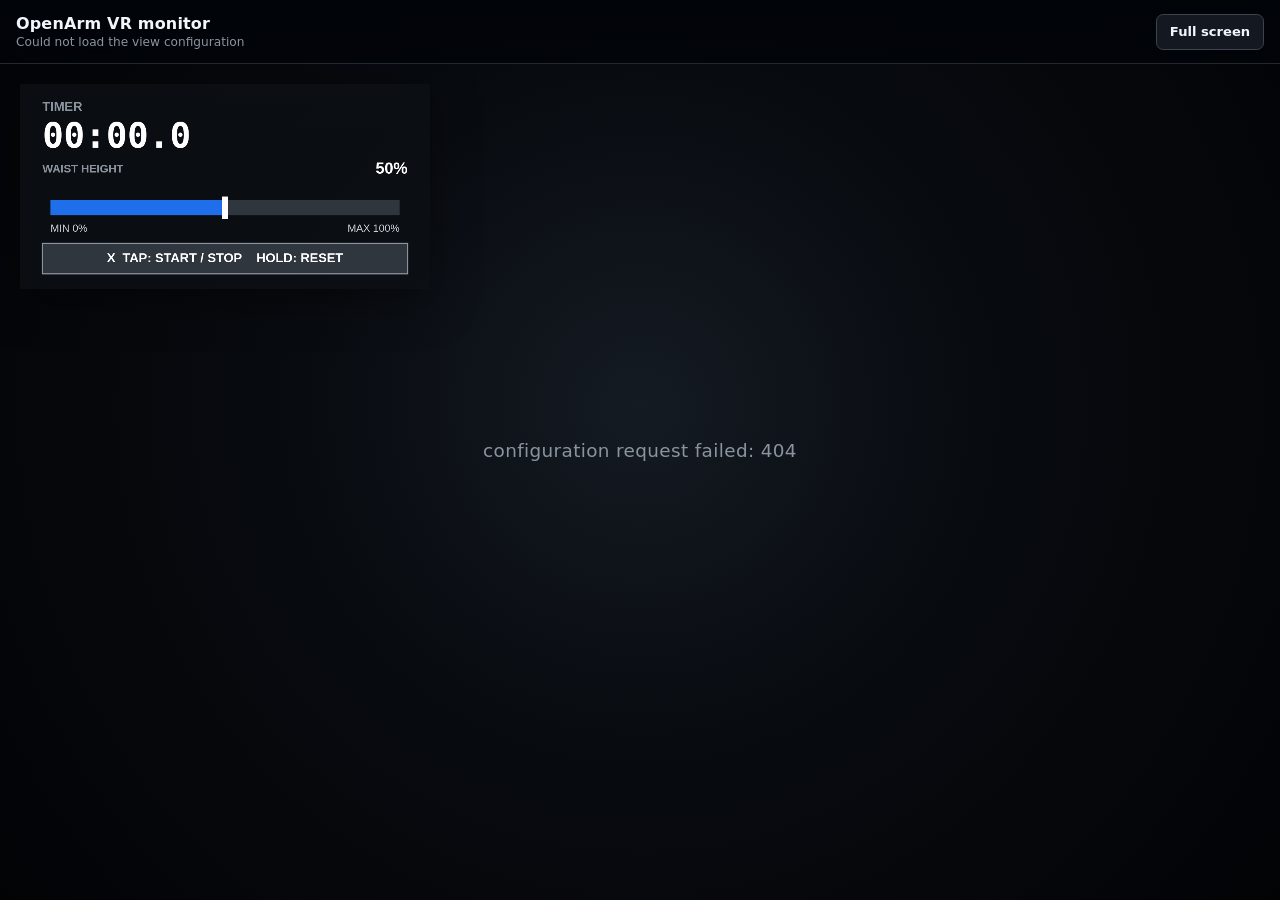
==== src/dora_openarm_webxr/static/monitor.html @ 546cec05 "Add desktop WebXR monitor" ====
<!doctype html>
<!--
  Copyright 2026 Enactic, Inc.

  Licensed under the Apache License, Version 2.0 (the "License");
  you may not use this file except in compliance with the License.
-->
<html lang="en">
  <head>
    <meta charset="utf-8">
    <meta name="viewport" content="width=device-width, initial-scale=1">
    <title>OpenArm VR monitor</title>
    <link rel="stylesheet" href="monitor.css">
  </head>
  <body>
    <header class="toolbar">
      <div>
        <h1>OpenArm VR monitor</h1>
        <p id="status" role="status" aria-live="polite">Connecting…</p>
      </div>
      <div class="actions">
        <div id="eye-controls" class="eye-controls" hidden>
          <button type="button" data-layout="left">Left</button>
          <button type="button" data-layout="right" class="selected">Right</button>
          <button type="button" data-layout="split">Split</button>
        </div>
        <button id="fullscreen" type="button">Full screen</button>
      </div>
    </header>

    <main id="stage" class="stage">
      <div id="video-grid" class="video-grid" data-layout="right">
        <canvas id="left-video" class="video left" aria-label="Left camera"></canvas>
        <canvas id="right-video" class="video right" aria-label="Right camera"></canvas>
      </div>
      <p id="placeholder" class="placeholder">Waiting for a camera frame…</p>
      <div id="hud" class="hud" role="img" aria-label="Quest HUD"></div>
    </main>

    <script type="module" src="monitor.js"></script>
  </body>
</html>
---- src/dora_openarm_webxr/static/monitor.css ----
/*
 * Copyright 2026 Enactic, Inc.
 *
 * Licensed under the Apache License, Version 2.0 (the "License");
 * you may not use this file except in compliance with the License.
 */

:root {
  color-scheme: dark;
  font-family:
    Inter, ui-sans-serif, system-ui, -apple-system, BlinkMacSystemFont,
    "Segoe UI", sans-serif;
  background: #05070a;
  color: #f0f6fc;
}

* {
  box-sizing: border-box;
}

[hidden] {
  display: none !important;
}

html,
body {
  width: 100%;
  height: 100%;
  margin: 0;
  overflow: hidden;
}

body {
  background: radial-gradient(
    circle at 50% 45%,
    #151b23 0,
    #080b10 42%,
    #020305 100%
  );
}

button {
  min-height: 2.25rem;
  padding: 0.45rem 0.8rem;
  border: 1px solid #3d444d;
  border-radius: 0.45rem;
  background: rgba(21, 27, 35, 0.92);
  color: #f0f6fc;
  cursor: pointer;
  font: inherit;
  font-size: 0.82rem;
  font-weight: 650;
}

button:hover,
button:focus-visible,
button.selected {
  border-color: #58a6ff;
  background: #1f6feb;
  outline: none;
}

.toolbar {
  position: fixed;
  z-index: 3;
  top: 0;
  right: 0;
  left: 0;
  display: flex;
  align-items: center;
  justify-content: space-between;
  min-height: 4rem;
  padding: 0.65rem 1rem;
  gap: 1rem;
  background: linear-gradient(
    to bottom,
    rgba(1, 4, 9, 0.95),
    rgba(1, 4, 9, 0.72)
  );
  border-bottom: 1px solid rgba(139, 148, 158, 0.25);
  backdrop-filter: blur(12px);
}

.toolbar h1 {
  margin: 0;
  font-size: 1rem;
  letter-spacing: 0.01em;
}

.toolbar p {
  margin: 0.16rem 0 0;
  color: #8b949e;
  font-size: 0.76rem;
}

.actions,
.eye-controls {
  display: flex;
  align-items: center;
  gap: 0.4rem;
}

.stage {
  position: relative;
  display: grid;
  width: 100%;
  height: 100%;
  padding-top: 4rem;
  place-items: center;
}

.video-grid {
  display: grid;
  width: 100%;
  height: 100%;
  min-width: 0;
  min-height: 0;
  place-items: center;
}

.video {
  display: none;
  width: 100%;
  height: 100%;
  min-width: 0;
  min-height: 0;
  object-fit: contain;
}

.video-grid[data-layout="left"] .left,
.video-grid[data-layout="right"] .right,
.video-grid[data-layout="panorama"] .right {
  display: block;
}

.video-grid[data-layout="split"] {
  grid-template-columns: repeat(2, minmax(0, 1fr));
}

.video-grid[data-layout="split"] .video {
  display: block;
}

.placeholder {
  position: absolute;
  z-index: 1;
  margin: 0;
  color: #8b949e;
  font-size: clamp(0.9rem, 1.5vw, 1.15rem);
  letter-spacing: 0.02em;
}

.placeholder[hidden] {
  display: none;
}

.hud {
  position: absolute;
  z-index: 2;
  top: 5.25rem;
  left: 1.25rem;
  width: clamp(19rem, 32vw, 34rem);
  filter: drop-shadow(0 0.65rem 1.4rem rgba(0, 0, 0, 0.5));
  pointer-events: none;
}

.hud canvas {
  display: block;
  width: 100%;
  height: auto;
}

@media (max-width: 700px) {
  .toolbar {
    align-items: flex-start;
  }

  .toolbar h1 {
    display: none;
  }

  .actions {
    margin-left: auto;
  }

  .hud {
    top: 4.8rem;
    left: 0.75rem;
    width: min(25rem, calc(100vw - 1.5rem));
  }
}
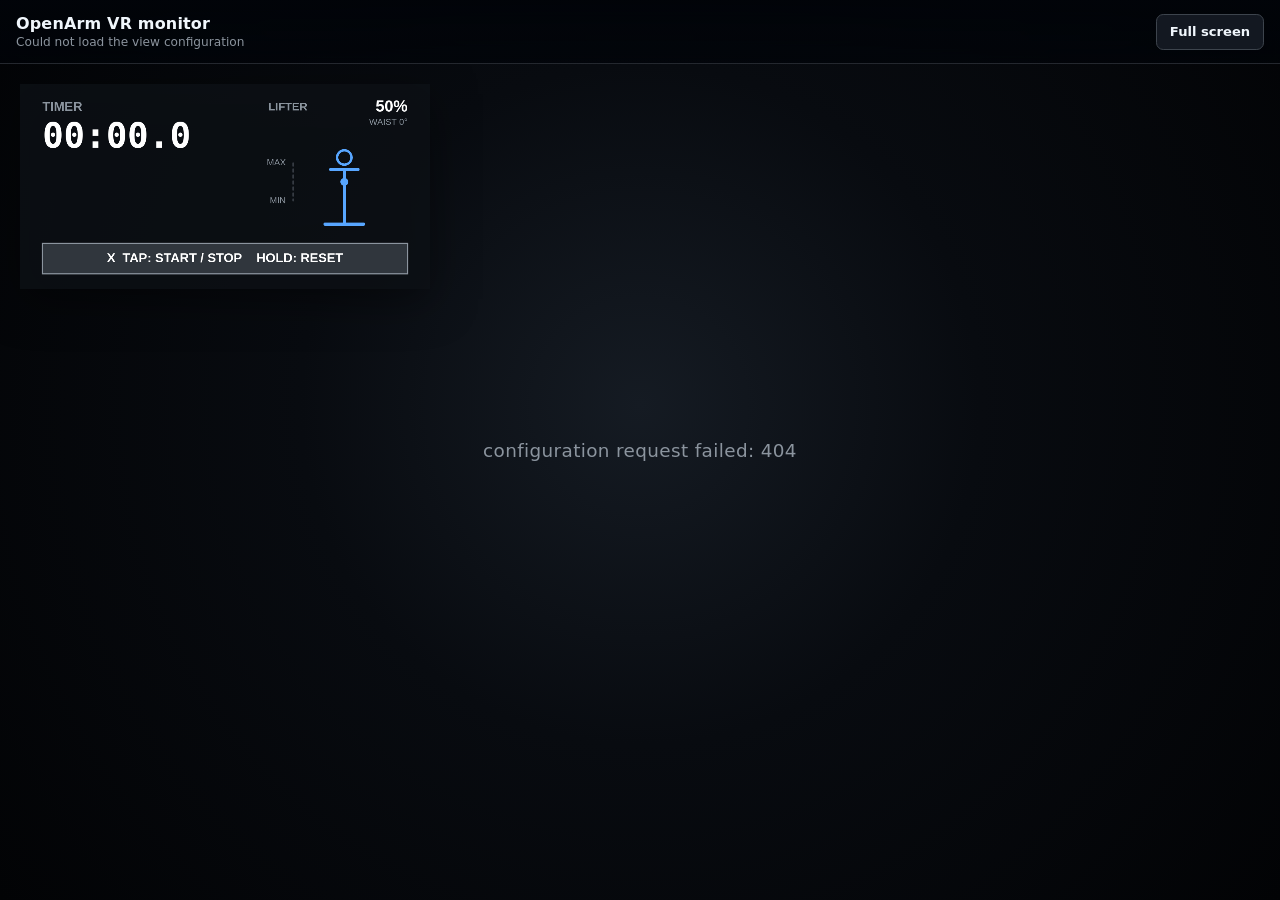
==== commit 35f3f402: "Add wrist cameras and robot pose to monitor" ====
--- a/src/dora_openarm_webxr/static/monitor.html
+++ b/src/dora_openarm_webxr/static/monitor.html
@@ -33,6 +33,10 @@
         <canvas id="left-video" class="video left" aria-label="Left camera"></canvas>
         <canvas id="right-video" class="video right" aria-label="Right camera"></canvas>
       </div>
+      <div class="wrist-cameras">
+        <canvas id="wrist-left-video" class="wrist-video left" aria-label="Left wrist camera" hidden></canvas>
+        <canvas id="wrist-right-video" class="wrist-video right" aria-label="Right wrist camera" hidden></canvas>
+      </div>
       <p id="placeholder" class="placeholder">Waiting for a camera frame…</p>
       <div id="hud" class="hud" role="img" aria-label="Quest HUD"></div>
     </main>
--- a/src/dora_openarm_webxr/static/monitor.css
+++ b/src/dora_openarm_webxr/static/monitor.css
@@ -154,6 +154,35 @@
   display: none;
 }
 
+.wrist-cameras {
+  position: absolute;
+  z-index: 2;
+  inset: 4rem 0 0;
+  pointer-events: none;
+}
+
+.wrist-video {
+  position: absolute;
+  bottom: 1.25rem;
+  display: block;
+  width: clamp(12rem, 24vw, 28rem);
+  max-width: calc(50vw - 1.875rem);
+  max-height: 34vh;
+  border: 1px solid rgba(139, 148, 158, 0.5);
+  border-radius: 0.45rem;
+  background: #05070a;
+  box-shadow: 0 0.65rem 1.4rem rgba(0, 0, 0, 0.5);
+  object-fit: contain;
+}
+
+.wrist-video.left {
+  left: 1.25rem;
+}
+
+.wrist-video.right {
+  right: 1.25rem;
+}
+
 .hud {
   position: absolute;
   z-index: 2;
@@ -188,4 +217,17 @@
     left: 0.75rem;
     width: min(25rem, calc(100vw - 1.5rem));
   }
-}
+
+  .wrist-video {
+    bottom: 0.75rem;
+    max-width: calc(50vw - 1.125rem);
+  }
+
+  .wrist-video.left {
+    left: 0.75rem;
+  }
+
+  .wrist-video.right {
+    right: 0.75rem;
+  }
+}
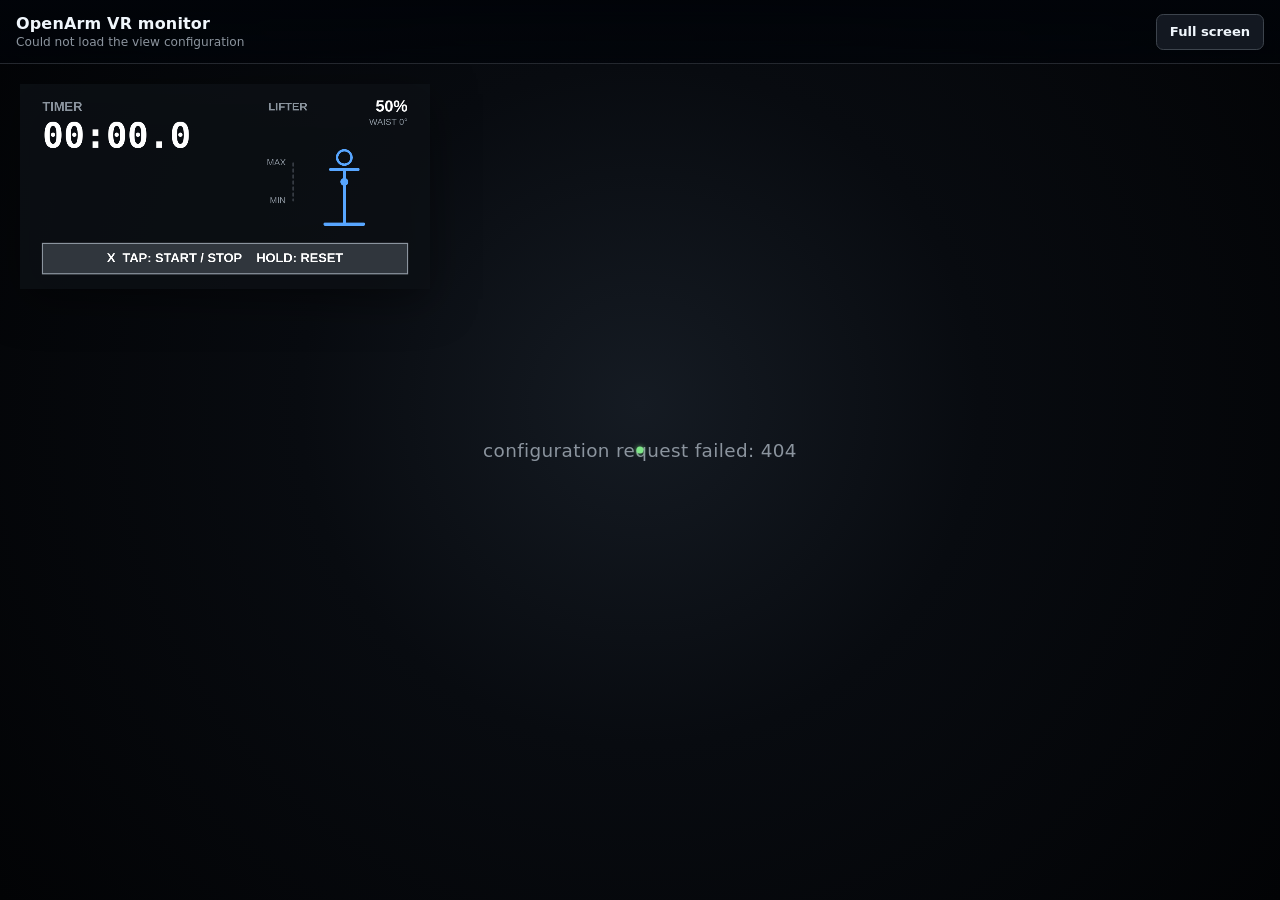
==== commit 3d0a5038: "Add a centered green reticle" ====
--- a/src/dora_openarm_webxr/static/monitor.html
+++ b/src/dora_openarm_webxr/static/monitor.html
@@ -38,6 +38,7 @@
         <canvas id="wrist-right-video" class="wrist-video right" aria-label="Right wrist camera" hidden></canvas>
       </div>
       <p id="placeholder" class="placeholder">Waiting for a camera frame…</p>
+      <div class="reticle" aria-hidden="true"></div>
       <div id="hud" class="hud" role="img" aria-label="Quest HUD"></div>
     </main>
 
--- a/src/dora_openarm_webxr/static/monitor.css
+++ b/src/dora_openarm_webxr/static/monitor.css
@@ -154,6 +154,20 @@
   display: none;
 }
 
+.reticle {
+  position: absolute;
+  z-index: 2;
+  top: 50%;
+  left: 50%;
+  width: 0.45rem;
+  height: 0.45rem;
+  border-radius: 50%;
+  background: #7ee787;
+  box-shadow: 0 0 0.3rem rgba(126, 231, 135, 0.75);
+  transform: translate(-50%, -50%);
+  pointer-events: none;
+}
+
 .wrist-cameras {
   position: absolute;
   z-index: 2;
